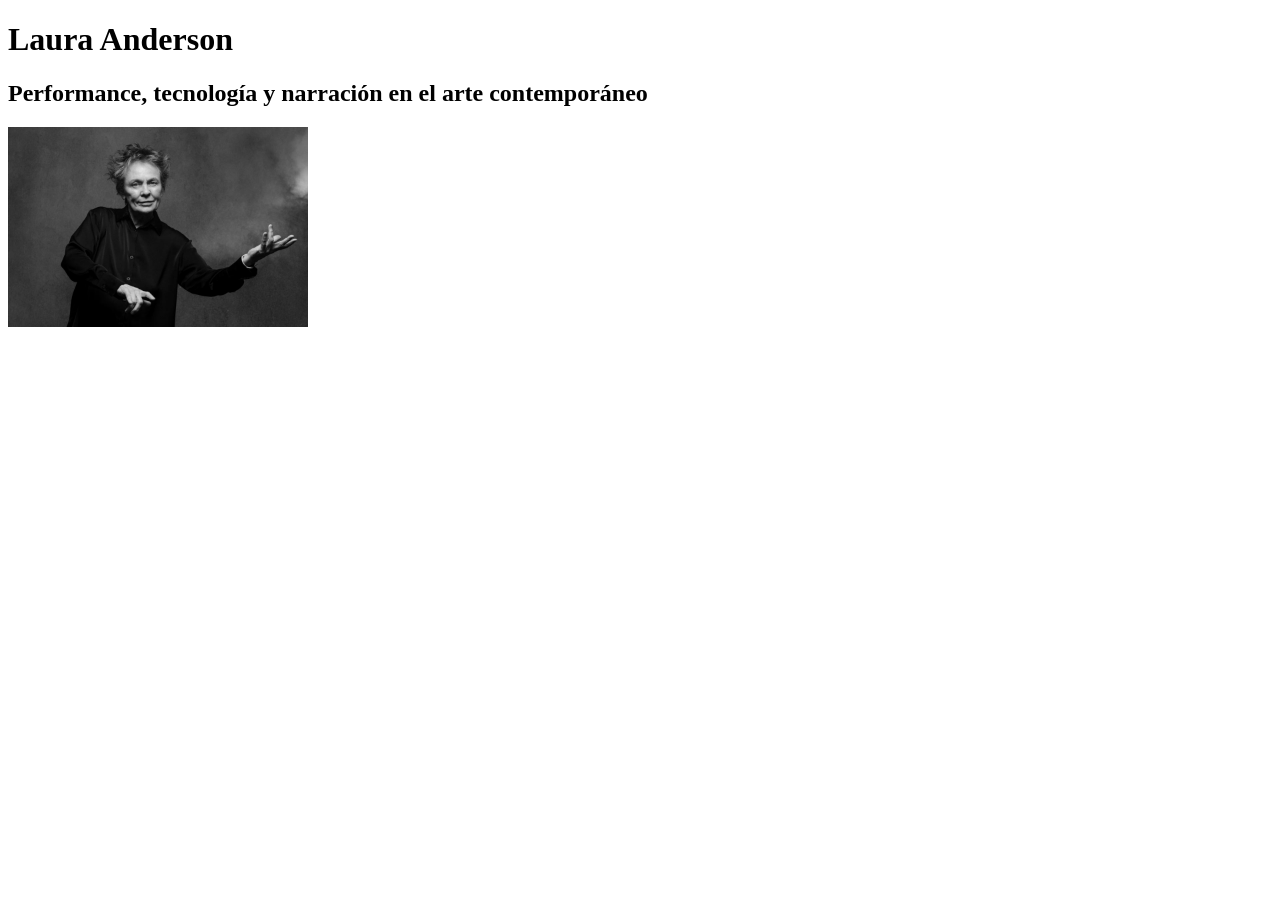
==== paginas/index.html @ a3656f4d "Arranque despues de una reforma de escritorio, que mi computadora deje de conectarse al wifi y perde" ====
<!DOCTYPE html>
<html lang="en">
<head>
    <meta charset="UTF-8">
    <title>Laura Anderson</title>
</head>
<body>
    <h1>Laura Anderson</h1>
    <h2>Performance, tecnología y narración en el arte contemporáneo</h2>
    <img src="../imagenes/anderson.jpg" alt="Laura Anderson" width="300">
</body>
</html>
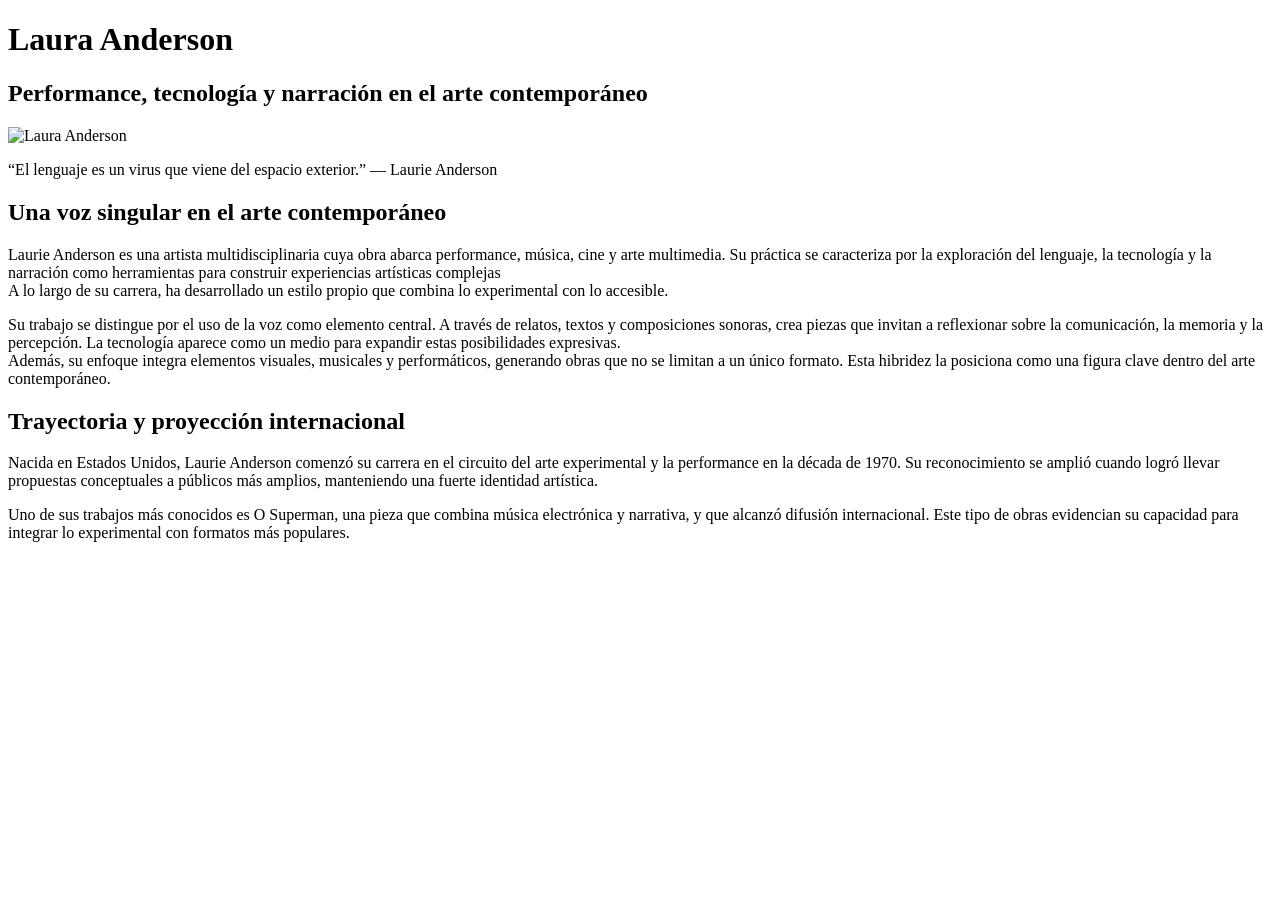
==== commit a894df6a: "primera pagina estaba en otro archivo" ====
--- a/paginas/index.html
+++ b/paginas/index.html
@@ -1,12 +1,19 @@
 <!DOCTYPE html>
-<html lang="en">
-<head>
-    <meta charset="UTF-8">
-    <title>Laura Anderson</title>
-</head>
-<body>
-    <h1>Laura Anderson</h1>
-    <h2>Performance, tecnología y narración en el arte contemporáneo</h2>
-    <img src="../imagenes/anderson.jpg" alt="Laura Anderson" width="300">
-</body>
+<html>
+    <head>
+        <meta charset="UTF-8">
+        <title>Laura Anderson</title>
+    </head>
+    <body>
+        <h1>Laura Anderson</h1>
+        <h2>Performance, tecnología y narración en el arte contemporáneo</h2>
+            <img src="../segundo-repositorio/anderson.jpg" width="300" alt="Laura Anderson">
+            <p>“El lenguaje es un virus que viene del espacio exterior.” — Laurie Anderson</p>
+        <h2>Una voz singular en el arte contemporáneo</h2>
+            <p>Laurie Anderson es una artista multidisciplinaria cuya obra abarca performance, música, cine y arte multimedia. Su práctica se caracteriza por la exploración del lenguaje, la tecnología y la narración como herramientas para construir experiencias artísticas complejas <br> A lo largo de su carrera, ha desarrollado un estilo propio que combina lo experimental con lo accesible.</p>
+            <p> Su trabajo se distingue por el uso de la voz como elemento central. A través de relatos, textos y composiciones sonoras, crea piezas que invitan a reflexionar sobre la comunicación, la memoria y la percepción. La tecnología aparece como un medio para expandir estas posibilidades expresivas.<br>Además, su enfoque integra elementos visuales, musicales y performáticos, generando obras que no se limitan a un único formato. Esta hibridez la posiciona como una figura clave dentro del arte contemporáneo.</p>
+        <h2>Trayectoria y proyección internacional</h2>
+            <p>Nacida en Estados Unidos, Laurie Anderson comenzó su carrera en el circuito del arte experimental y la performance en la década de 1970. Su reconocimiento se amplió cuando logró llevar propuestas conceptuales a públicos más amplios, manteniendo una fuerte identidad artística.</p>
+            <p>Uno de sus trabajos más conocidos es O Superman, una pieza que combina música electrónica y narrativa, y que alcanzó difusión internacional. Este tipo de obras evidencian su capacidad para integrar lo experimental con formatos más populares.</p>
+    </body>
 </html>
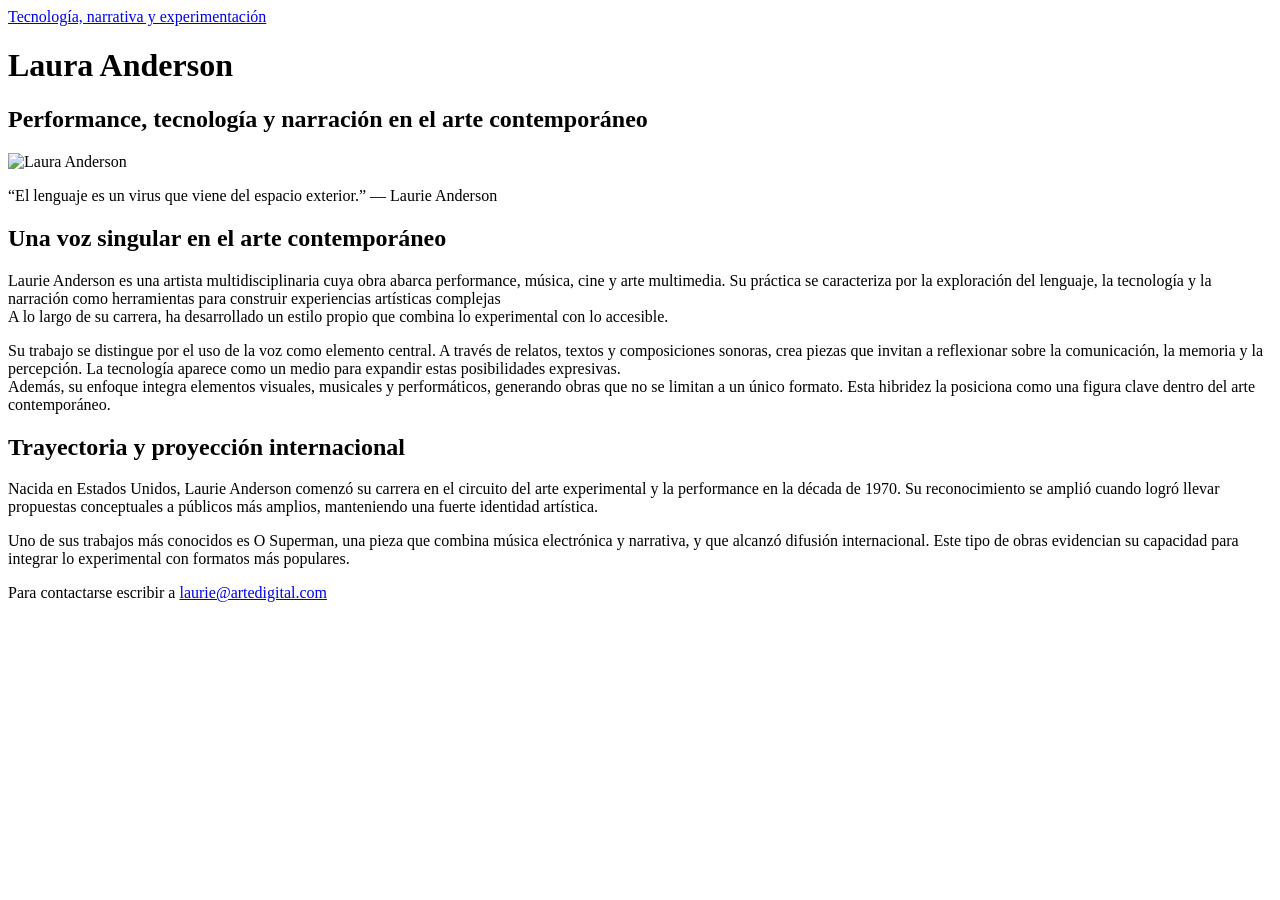
==== commit 0d5c60a0: "segunda-pagina" ====
--- a/paginas/index.html
+++ b/paginas/index.html
@@ -5,6 +5,9 @@
         <title>Laura Anderson</title>
     </head>
     <body>
+        <header> 
+            <a href="segunda-pagina">Tecnología, narrativa y experimentación</a>
+        </header>
         <h1>Laura Anderson</h1>
         <h2>Performance, tecnología y narración en el arte contemporáneo</h2>
             <img src="../segundo-repositorio/anderson.jpg" width="300" alt="Laura Anderson">
@@ -15,5 +18,9 @@
         <h2>Trayectoria y proyección internacional</h2>
             <p>Nacida en Estados Unidos, Laurie Anderson comenzó su carrera en el circuito del arte experimental y la performance en la década de 1970. Su reconocimiento se amplió cuando logró llevar propuestas conceptuales a públicos más amplios, manteniendo una fuerte identidad artística.</p>
             <p>Uno de sus trabajos más conocidos es O Superman, una pieza que combina música electrónica y narrativa, y que alcanzó difusión internacional. Este tipo de obras evidencian su capacidad para integrar lo experimental con formatos más populares.</p>
+
+        <footer>
+            <p>Para contactarse escribir a <a href="mailto:laurie@artedigital.com">laurie@artedigital.com</a></p>
+        </footer>
     </body>
 </html>
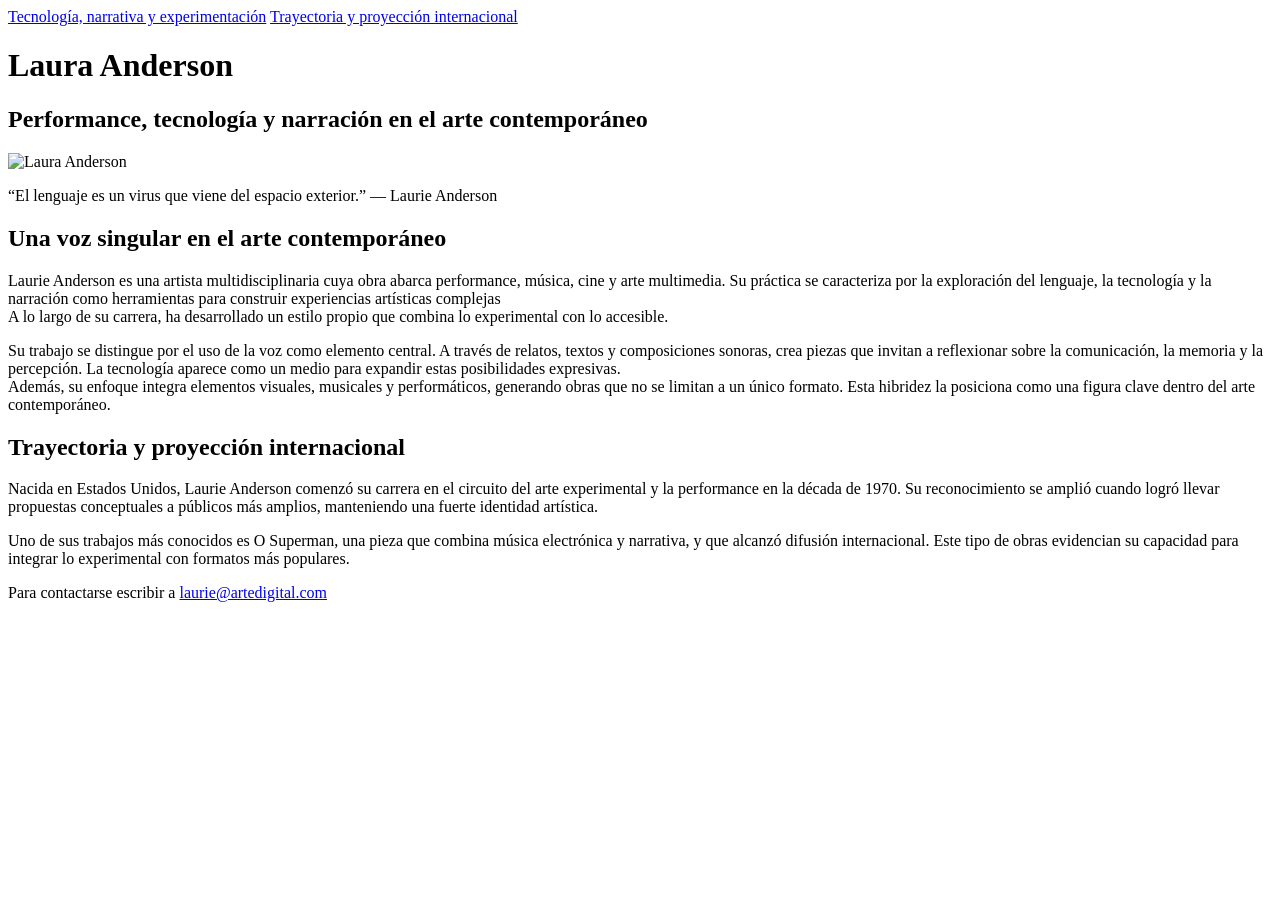
==== commit e1a9f42f: "Fin html (creo)" ====
--- a/paginas/index.html
+++ b/paginas/index.html
@@ -5,8 +5,9 @@
         <title>Laura Anderson</title>
     </head>
     <body>
-        <header> 
+     <header>
             <a href="segunda-pagina">Tecnología, narrativa y experimentación</a>
+            <a href="tercera-pagina">Trayectoria y proyección internacional</a>
         </header>
         <h1>Laura Anderson</h1>
         <h2>Performance, tecnología y narración en el arte contemporáneo</h2>
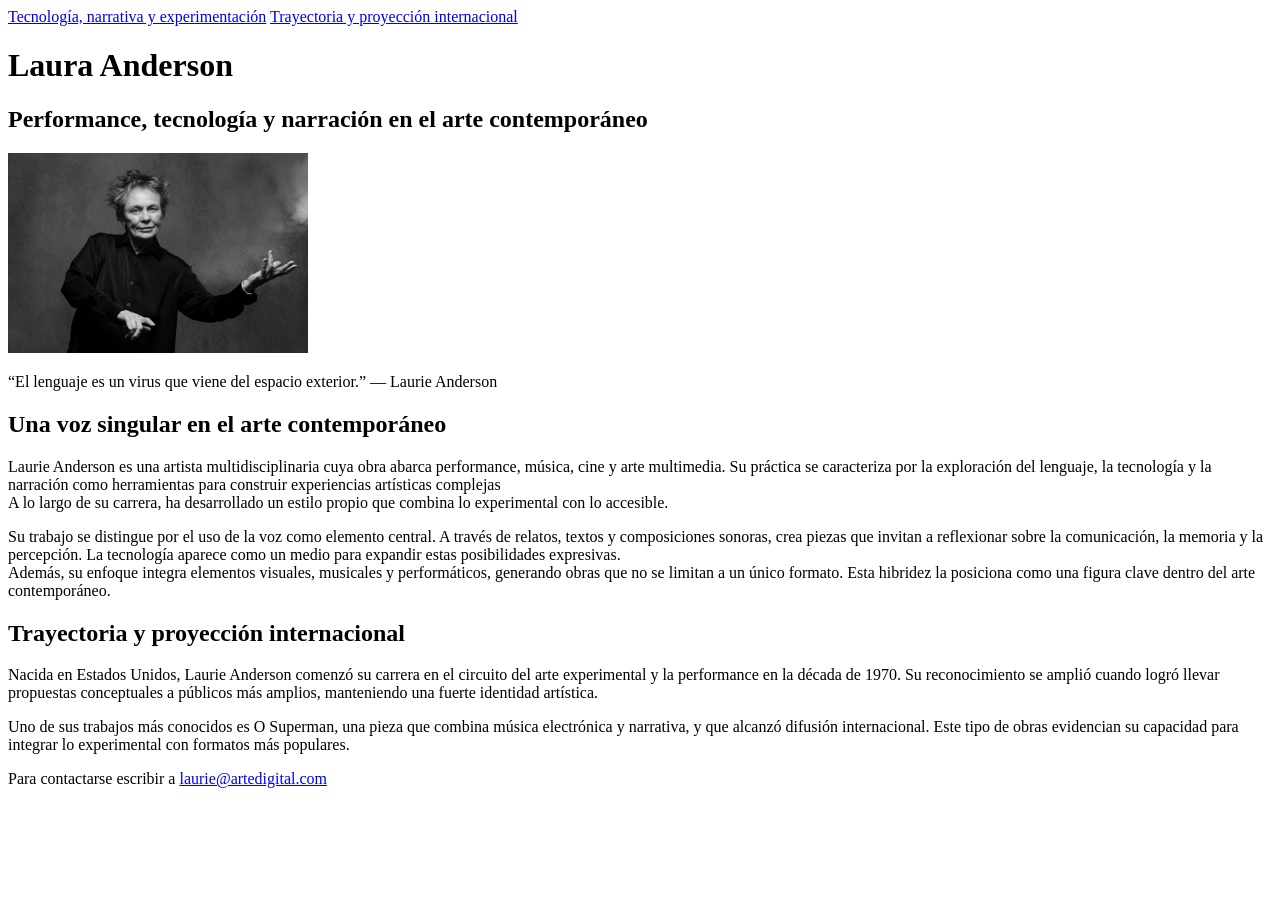
==== commit a9fbed80: "Js 3 A 1, VAMOS ARGENTINAAAAAAAAAAAAAAAAAAAAAAAAA" ====
--- a/paginas/index.html
+++ b/paginas/index.html
@@ -1,17 +1,20 @@
+<!-- index.html -->
+
 <!DOCTYPE html>
 <html>
     <head>
         <meta charset="UTF-8">
         <title>Laura Anderson</title>
+        <link rel="stylesheet" href="..\Estilos\diseño.css">
     </head>
     <body>
      <header>
-            <a href="segunda-pagina">Tecnología, narrativa y experimentación</a>
-            <a href="tercera-pagina">Trayectoria y proyección internacional</a>
+            <a href="..\paginas\segunda-pagina.html">Tecnología, narrativa y experimentación</a>
+            <a href="..\paginas\tercera-pagina.html">Trayectoria y proyección internacional</a>
         </header>
         <h1>Laura Anderson</h1>
         <h2>Performance, tecnología y narración en el arte contemporáneo</h2>
-            <img src="../segundo-repositorio/anderson.jpg" width="300" alt="Laura Anderson">
+            <img src="../imagenes/anderson.jpg" width="300" alt="Laura Anderson">
             <p>“El lenguaje es un virus que viene del espacio exterior.” — Laurie Anderson</p>
         <h2>Una voz singular en el arte contemporáneo</h2>
             <p>Laurie Anderson es una artista multidisciplinaria cuya obra abarca performance, música, cine y arte multimedia. Su práctica se caracteriza por la exploración del lenguaje, la tecnología y la narración como herramientas para construir experiencias artísticas complejas <br> A lo largo de su carrera, ha desarrollado un estilo propio que combina lo experimental con lo accesible.</p>
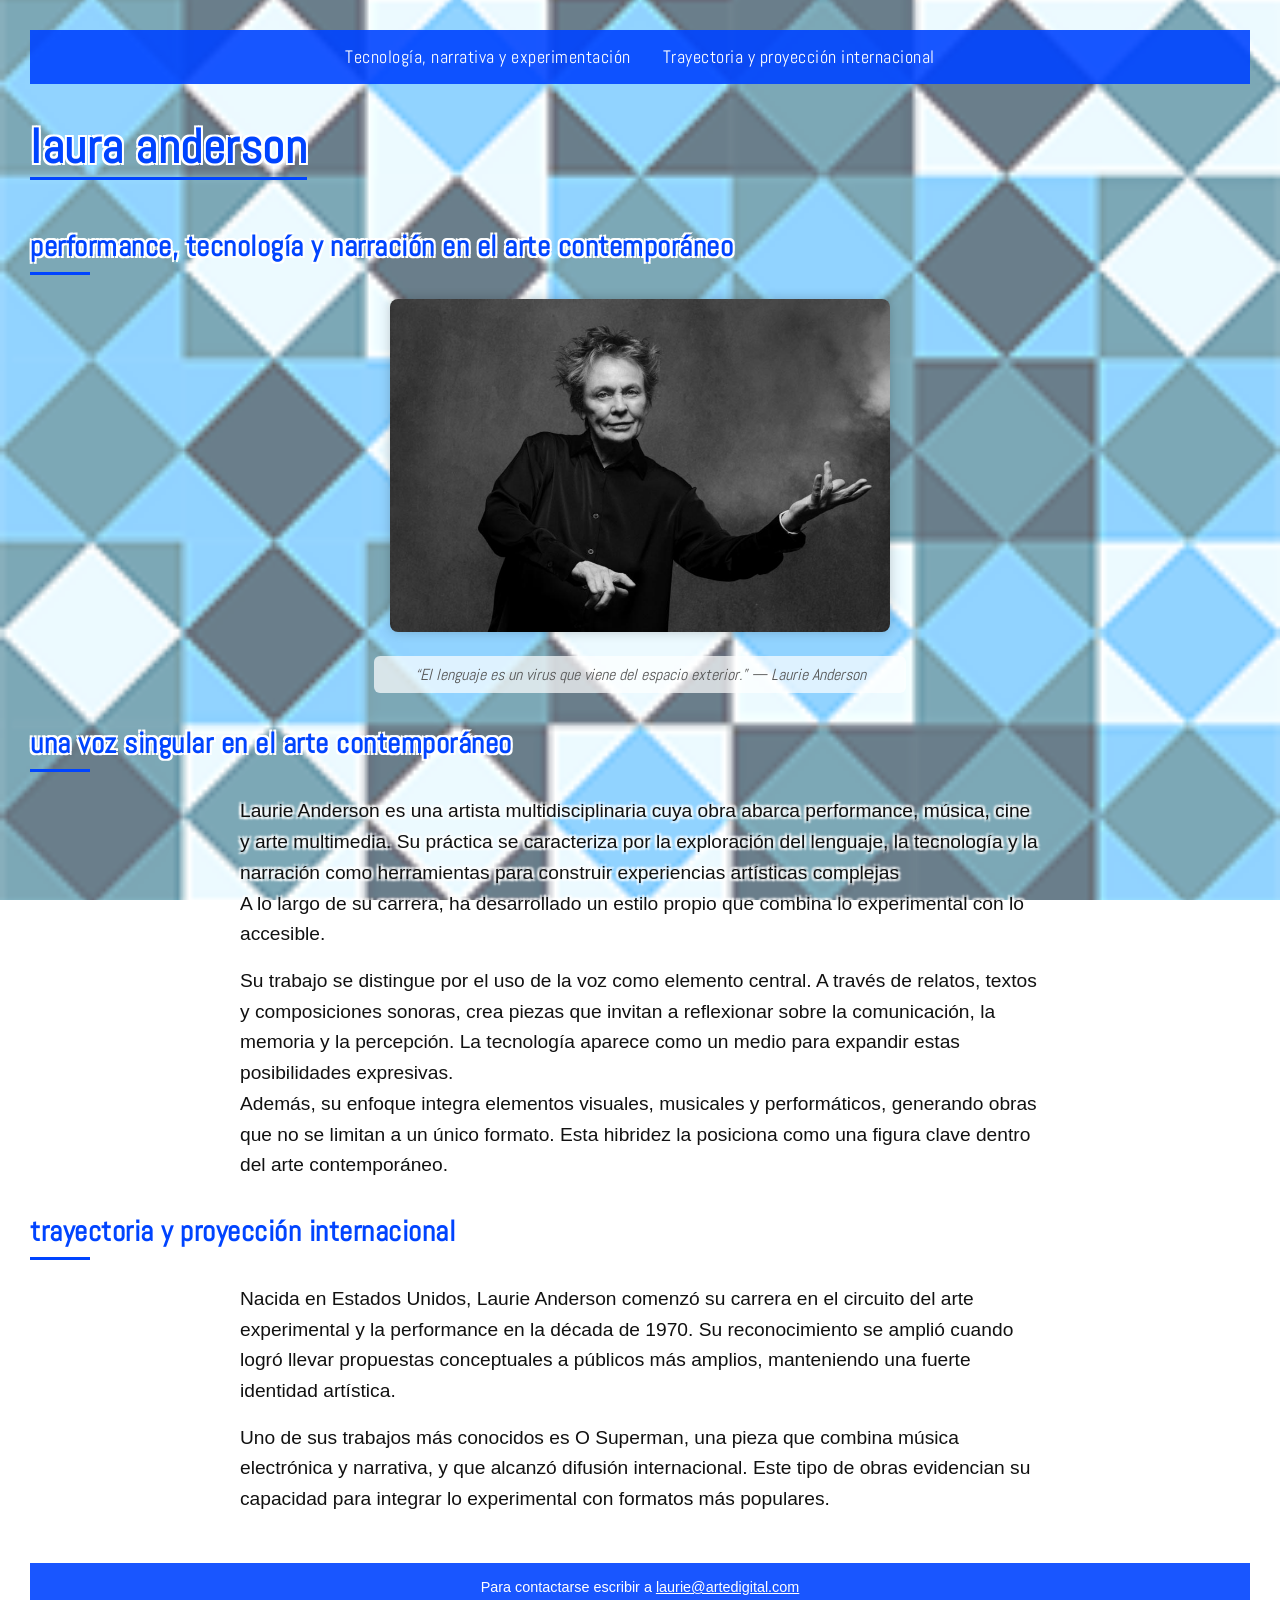
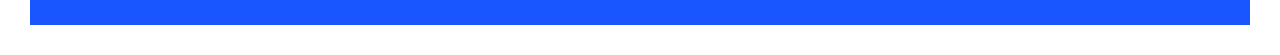
==== commit 0718f432: "casi final se me rompió todo :(" ====
--- a/paginas/index.html
+++ b/paginas/index.html
@@ -1,11 +1,10 @@
 <!-- index.html -->
-
 <!DOCTYPE html>
 <html>
     <head>
         <meta charset="UTF-8">
         <title>Laura Anderson</title>
-        <link rel="stylesheet" href="..\Estilos\diseño.css">
+        <link rel="stylesheet" href="../Estilos/diseño.css">
     </head>
     <body>
      <header>
@@ -14,17 +13,19 @@
         </header>
         <h1>Laura Anderson</h1>
         <h2>Performance, tecnología y narración en el arte contemporáneo</h2>
-            <img src="../imagenes/anderson.jpg" width="300" alt="Laura Anderson">
-            <p>“El lenguaje es un virus que viene del espacio exterior.” — Laurie Anderson</p>
+            <img src="../imagenes/anderson.jpg" class="imagen-principal" alt="Laura Anderson">
+            <p class="epigrafe">“El lenguaje es un virus que viene del espacio exterior.” — Laurie Anderson</p>
+
+
         <h2>Una voz singular en el arte contemporáneo</h2>
-            <p>Laurie Anderson es una artista multidisciplinaria cuya obra abarca performance, música, cine y arte multimedia. Su práctica se caracteriza por la exploración del lenguaje, la tecnología y la narración como herramientas para construir experiencias artísticas complejas <br> A lo largo de su carrera, ha desarrollado un estilo propio que combina lo experimental con lo accesible.</p>
-            <p> Su trabajo se distingue por el uso de la voz como elemento central. A través de relatos, textos y composiciones sonoras, crea piezas que invitan a reflexionar sobre la comunicación, la memoria y la percepción. La tecnología aparece como un medio para expandir estas posibilidades expresivas.<br>Además, su enfoque integra elementos visuales, musicales y performáticos, generando obras que no se limitan a un único formato. Esta hibridez la posiciona como una figura clave dentro del arte contemporáneo.</p>
+            <p class="parrafo">Laurie Anderson es una artista multidisciplinaria cuya obra abarca performance, música, cine y arte multimedia. Su práctica se caracteriza por la exploración del lenguaje, la tecnología y la narración como herramientas para construir experiencias artísticas complejas <br> A lo largo de su carrera, ha desarrollado un estilo propio que combina lo experimental con lo accesible.</p>
+            <p class="parrafo"> Su trabajo se distingue por el uso de la voz como elemento central. A través de relatos, textos y composiciones sonoras, crea piezas que invitan a reflexionar sobre la comunicación, la memoria y la percepción. La tecnología aparece como un medio para expandir estas posibilidades expresivas.<br>Además, su enfoque integra elementos visuales, musicales y performáticos, generando obras que no se limitan a un único formato. Esta hibridez la posiciona como una figura clave dentro del arte contemporáneo.</p>
         <h2>Trayectoria y proyección internacional</h2>
-            <p>Nacida en Estados Unidos, Laurie Anderson comenzó su carrera en el circuito del arte experimental y la performance en la década de 1970. Su reconocimiento se amplió cuando logró llevar propuestas conceptuales a públicos más amplios, manteniendo una fuerte identidad artística.</p>
-            <p>Uno de sus trabajos más conocidos es O Superman, una pieza que combina música electrónica y narrativa, y que alcanzó difusión internacional. Este tipo de obras evidencian su capacidad para integrar lo experimental con formatos más populares.</p>
+            <p class="parrafo">Nacida en Estados Unidos, Laurie Anderson comenzó su carrera en el circuito del arte experimental y la performance en la década de 1970. Su reconocimiento se amplió cuando logró llevar propuestas conceptuales a públicos más amplios, manteniendo una fuerte identidad artística.</p>
+            <p class="parrafo">Uno de sus trabajos más conocidos es O Superman, una pieza que combina música electrónica y narrativa, y que alcanzó difusión internacional. Este tipo de obras evidencian su capacidad para integrar lo experimental con formatos más populares.</p>
 
         <footer>
-            <p>Para contactarse escribir a <a href="mailto:laurie@artedigital.com">laurie@artedigital.com</a></p>
+            <p">Para contactarse escribir a <a href="mailto:laurie@artedigital.com">laurie@artedigital.com</a></p>
         </footer>
     </body>
 </html>
--- a/Estilos/diseño.css
+++ b/Estilos/diseño.css
@@ -0,0 +1,281 @@
+
+@import url('https://fonts.googleapis.com/css2?family=Abel&display=swap');
+
+/* --- ESTILO GENERAL --- */
+body {
+  margin: 20px;
+  padding: 10px;
+  font-family: Arial, sans-serif;
+  color: #0a0a0a;
+  background-image: url(../imagenes/fondo.png);
+  background-size: cover;
+  background-attachment: fixed;  
+  background-position: center;  
+}
+
+
+header {
+  display: flex;
+  justify-content: center;
+  gap: 2rem;
+  background-color: rgba(0, 68, 255, 0.9);
+  padding: 1rem;
+}
+
+header a {
+  color: white;
+  text-decoration: none;
+  font-family: 'Abel', sans-serif;
+  font-size: 1.1rem;
+  letter-spacing: 0.5px;
+}
+
+header a:hover {
+  text-decoration: underline;
+}
+
+/* --- TÍTULOS --- */
+h1, h2 {
+  font-family: 'Abel', sans-serif;
+  color: #0044ff;
+  text-transform: lowercase;
+  letter-spacing: 0.5px;
+}
+
+h1 {
+  font-size: 3rem;
+  border-bottom: 3px solid #0044ff;
+  display: inline-block;
+  margin-bottom: 1rem;
+   text-shadow:
+    -2px -2px 0 #fff,
+     2px -2px 0 #fff,
+    -2px  2px 0 #fff,
+     2px  2px 0 #fff;
+}
+
+h2 {
+  font-size: 1.8rem;
+  margin-top: 2rem;
+  position: relative;
+   text-shadow:
+    -2px -2px 0 #fff,
+     2px -2px 0 #fff,
+    -2px  2px 0 #fff,
+     2px  2px 0 #fff;
+}
+
+h2::after {
+  content: "";
+  display: block;
+  width: 60px;
+  height: 3px;
+  background-color: #0044ff;
+  margin-top: 0.5rem;
+   text-shadow:
+    -2px -2px 0 #fff,
+     2px -2px 0 #fff,
+    -2px  2px 0 #fff,
+     2px  2px 0 #fff;
+}
+
+/* --- IMÁGENES --- */
+img {
+  display: block;
+  margin: 1.5rem auto;
+  border-radius: 8px;
+  filter: grayscale(100%);
+  transition: filter 0.3s ease;
+}
+
+img:hover {
+  filter: grayscale(0%);
+}
+
+
+/* --- PIE DE PÁGINA --- */
+footer {
+  text-align: center;
+  margin-top: 3rem;
+  padding: 1rem;
+  background-color: rgba(0, 68, 255, 0.9);
+  color: white;
+  font-size: 0.9rem;
+}
+
+footer a {
+  color: white;
+  text-decoration: underline;
+}
+
+/* --- PÁRRAFOS --- */
+.parrafo {
+  font-size: 1.2rem;
+  line-height: 1.6;
+  max-width: 800px;
+  margin: 1rem auto;
+  color: #111;
+  text-shadow:
+    -2px -2px 2px #fff,
+     2px -2px 2px #fff,
+    -2px  2px 2px #fff,
+     2px  2px 2px #fff;
+}
+
+/** --- ARTICULOS--- */
+section {
+  display: flex;
+  gap: 2rem;              /* espacio entre columnas */
+  max-width: 1200px;
+  margin: 2rem auto;
+}
+
+section article {
+  flex: 1;                /* cada artículo ocupa la mitad */
+  background-color: rgba(255, 255, 255, 0.85); /* opcional: fondo blanco translúcido */
+  padding: 1rem;
+  border-radius: 8px;
+  box-shadow: 0 0 10px rgba(0,0,0,0.1);
+}
+
+/* --- LISTAS --- */
+ul {
+  display: flex;
+  flex-wrap: wrap;      /* permite que se acomoden en varias filas */
+  gap: 1.5rem;          /* espacio entre columnas */
+  list-style: none;     /* quita los puntos de la lista */
+  padding: 0;
+  justify-content: center;
+}
+
+ul li {
+  flex: 1 1 200px;      /* cada ítem ocupa mínimo 200px */
+  text-align: center;
+}
+
+ul li img {
+  width: 200px;         /* todas las imágenes mismo ancho */
+  height: 200px;        /* todas misma altura */
+  object-fit: cover;    /* recorta sin deformar */
+  border-radius: 8px;
+  display: block;
+  margin: 0 auto 0.5rem auto;
+}
+
+#galeria {
+  display: flex;
+  flex-wrap: wrap;      /* permite varias filas */
+  gap: 1.5rem;          /* espacio entre imágenes */
+  justify-content: center;
+}
+
+#galeria img {
+  width: 200px;         /* todas las imágenes mismo ancho */
+  height: 200px;        /* todas misma altura */
+  object-fit: cover;    /* recorta sin deformar */
+  border-radius: 8px;
+  box-shadow: 0 0 8px rgba(0,0,0,0.2);
+}
+
+@import url('https://fonts.googleapis.com/css2?family=Montserrat:wght@600&display=swap');
+
+.titulo-obra {
+  font-family: 'Montserrat', sans-serif;
+  font-size: 1.2rem;
+  color: #0044ff;
+  text-align: center;
+  margin-top: 0.5rem;
+  text-shadow:
+    -2px -2px 2px #fff,
+     2px -2px 2px #fff,
+    -2px  2px 2px #fff,
+     2px  2px 2px #fff;
+}
+
+/* --- BOTONES --- */
+button {
+  background-color: #0044ff;   
+  color: white;
+  border: none;
+  padding: 0.8rem 1.5rem;
+  margin: 0.5rem;
+  border-radius: 6px;
+  font-family: 'Abel', sans-serif;
+  font-size: 1rem;
+  cursor: pointer;
+  transition: background-color 0.3s ease, transform 0.2s ease;
+}
+
+button:hover {
+  background-color: #002bb8;   
+  transform: scale(1.05);      
+}
+
+button:disabled {
+  background-color: #ccc;      
+  cursor: not-allowed;
+}
+
+/*---DATOS---*/
+
+#dato {
+  display: flex;
+  align-items: center;
+  justify-content: center;
+  text-align: center;
+
+  font-family: 'Montserrat', sans-serif;
+  font-size: 1.5rem;
+  color: #111;
+
+  width: 80%;
+  min-height: 150px;
+  margin: 2rem auto;
+  padding: 2rem;
+
+  background: rgba(255, 255, 255, 0.7);
+  backdrop-filter: blur(6px);
+  border-radius: 12px;
+  box-shadow: 0 0 12px rgba(0,0,0,0.2);
+
+  cursor: pointer;
+  transition: transform 0.3s ease;
+}
+
+#dato:hover {
+  transform: scale(1.05);
+}
+
+/* --- EPIGRAFE --- */
+.imagen-principal {
+  display: block;
+  margin: 1.5rem auto;   /* centra la imagen */
+  width: 500px;          /* agranda el ancho */
+  max-width: 90%;        /* se adapta en pantallas chicas */
+  border-radius: 8px;
+  box-shadow: 0 0 12px rgba(0,0,0,0.2);
+}
+
+.epigrafe {
+  font-family: 'Abel', sans-serif;
+  font-size: 1rem;       /* un poquito más grande */
+  color: #555;
+  text-align: center;    /* centrado debajo de la imagen */
+  font-style: italic;
+  margin-top: 0.5rem;
+  background-color: rgba(255,255,255,0.7);
+  padding: 0.5rem 1rem;
+  border-radius: 6px;
+  display: block;        /* ocupa toda la línea */
+  max-width: 500px;      /* mismo ancho que la imagen */
+  margin-left: auto;
+  margin-right: auto;    /* centra el rectángulo */
+}
+
+body::before {
+  content: "";
+  position: fixed;
+  top: 0; left: 0; right: 0; bottom: 0;
+  background-color: rgba(255,255,255,0.4); /* capa clara encima del fondo */
+  z-index: -1; /* queda detrás del contenido */
+}
